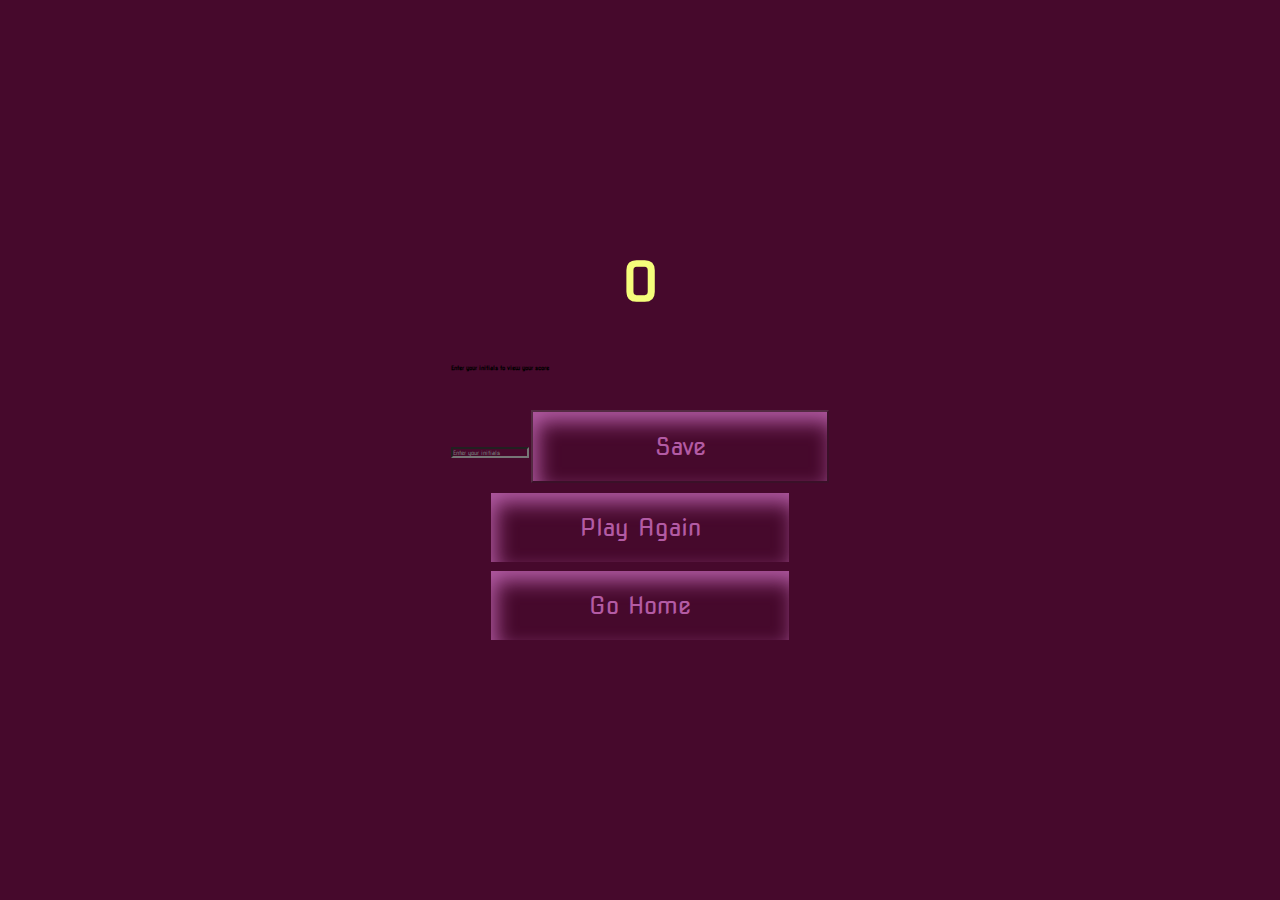
==== end.html @ 6125f79b "added high scores page" ====
<!DOCTYPE html>
<html lang="en">
	<head>
		<meta charset="UTF-8" />
		<meta http-equiv="X-UA-Compatible" content="IE=edge" />
		<meta name="viewport" content="width=device-width, initial-scale=1.0" />
		<title>Coding Quiz Challenge</title>
		<link rel="stylesheet" href="assets/style.css" />
		<link rel="stylesheet" href="game.css" />
	</head>
	<body>
		<div class="container">
			<div id="end" class="flex-center flex-column">
				<h1 id="finalScore">0</h1>
				<form class="end-form-container">
					<h2 id="end-text">Enter your initials to view your score</h2>
					<input type="text" name="name" id="username" placeholder="Enter your initials" />
					<button class="btn" id="saveScoreBtn" type="submit" onclick="saveHighScore(event)" disabled>Save</button>
				</form>
				<a href="/game.html" class="btn">Play Again</a>
				<a href="/" class="btn">Go Home</a>
			</div>
		</div>
	</body>
</html>
---- assets/style.css ----
@import url("https://fonts.googleapis.com/css2?family=Nova+Square&display=swap");

* {
	--Mauve: #46092c;
	--Citrus: #f5fd7b;
	--LightMauve: #b35ba4;
	--Teal: rgb(15, 86, 106);
	background-color: var(--Mauve);
	box-sizing: border-box;
	margin: 0%;
	padding: 0%;
	font-size: 62%;
	font-family: "Nova Square", cursive;
}

h1 {
	font-size: 5.4rem;
	color: var(--Citrus);
	margin-bottom: 5rem;
}

h2 {
	font-size: 4.2 rem;
	margin-bottom: 4rem;
}

.container {
	width: 100vh;
	height: 100vh;
	display: flex;
	justify-content: center;
	align-items: center;
	max-width: 80rem;
	margin: 0 auto;
	padding: 2rem;
}

.flex-column {
	display: flex;
	flex-direction: column;
}

.flex-center {
	justify-content: center;
	align-items: center;
}

.justify-center {
	justify-content: center;
}

.text-center {
	text-align: center;
}

.hidden {
	display: none;
}

.btn {
	font-size: 2.4rem;
	padding: 2rem 0;
	width: 30rem;
	text-align: center;
	margin-bottom: 1rem;
	text-decoration: none;
	color: var(--LightMauve);
	cursor: pointer;
	box-shadow: 5px 10px 20px var(--LightMauve) inset;
}

.btn:hover {
	color: var(--Teal);
	transition: transform 150ms;
	transform: scale(1.03);
}

.btn[disabled]:hover {
	cursor: not-allowed;
	box-shadow: none;
	transform: none;
}

#highscore-btn {
	background: var(--Citrus);
}

#highscore-btn :hover {
	box-shadow: 0 0.4rem 1.4rem 0 var(--LightMauve);
}
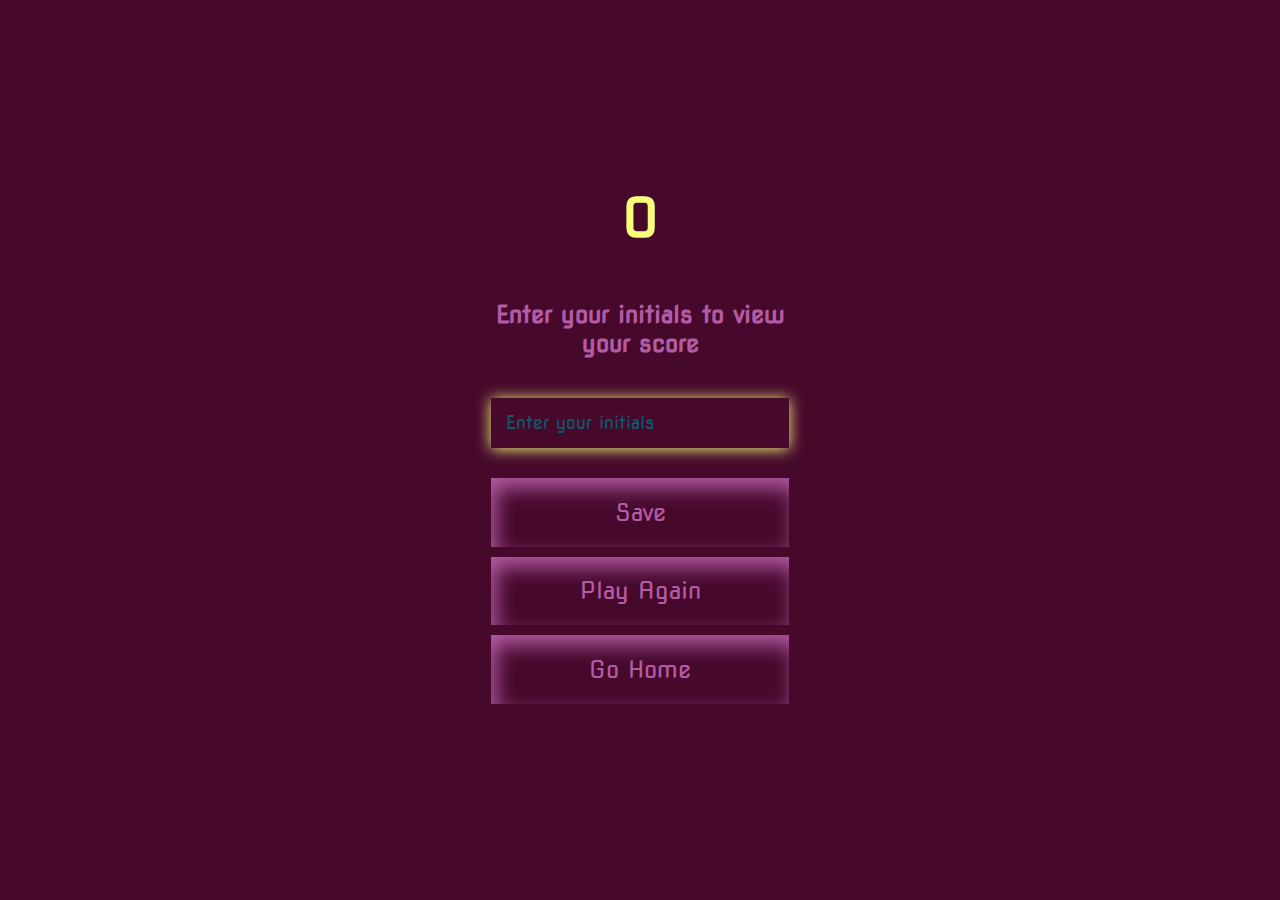
==== commit 0b0905a1: "added end page css and js" ====
--- a/end.html
+++ b/end.html
@@ -21,5 +21,6 @@
 				<a href="/" class="btn">Go Home</a>
 			</div>
 		</div>
+		<script src="end.js"></script>
 	</body>
 </html>
--- a/assets/style.css
+++ b/assets/style.css
@@ -88,3 +88,41 @@
 #highscore-btn :hover {
 	box-shadow: 0 0.4rem 1.4rem 0 var(--LightMauve);
 }
+
+/*High Score Page*/
+
+.end-form-container {
+	width: 100%;
+	display: flex;
+	flex-direction: column;
+	align-items: center;
+	max-width: 30rem;
+}
+
+input {
+	margin-bottom: 1rem;
+	width: 20rem;
+	padding: 1.5rem;
+	font-size: 1.8rem;
+	border: none;
+	box-shadow: 0 0.1rem 1.4rem 0 var(--Citrus);
+}
+
+input::placeholder {
+	color: var(--Teal);
+}
+
+#username {
+	margin-bottom: 3rem;
+	width: 100%;
+	outline: none;
+}
+#end-text {
+	font-size: 2.4rem;
+	color: var(--LightMauve);
+	text-align: center;
+}
+
+#saveScoreBtn {
+	border: none;
+}
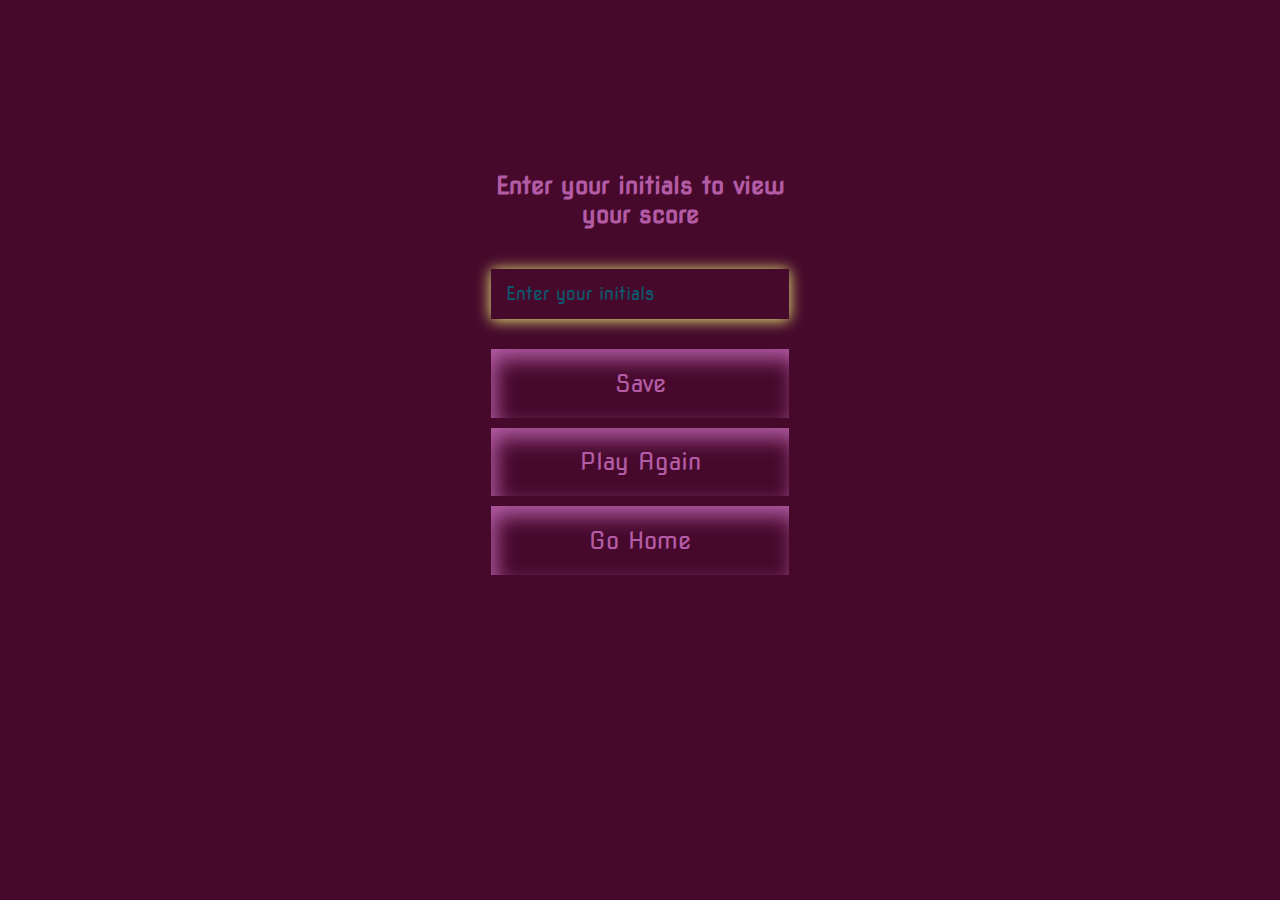
==== commit 61fe207b: "changed stylesheet link href" ====
--- a/end.html
+++ b/end.html
@@ -5,8 +5,8 @@
 		<meta http-equiv="X-UA-Compatible" content="IE=edge" />
 		<meta name="viewport" content="width=device-width, initial-scale=1.0" />
 		<title>Coding Quiz Challenge</title>
-		<link rel="stylesheet" href="assets/style.css" />
-		<link rel="stylesheet" href="game.css" />
+		<link rel="stylesheet" href="./assets/style.css" />
+		<link rel="stylesheet" href="./game.css" />
 	</head>
 	<body>
 		<div class="container">
@@ -21,6 +21,6 @@
 				<a href="/" class="btn">Go Home</a>
 			</div>
 		</div>
-		<script src="end.js"></script>
+		<script src="./end.js"></script>
 	</body>
 </html>
--- a/assets/style.css
+++ b/assets/style.css
@@ -13,8 +13,12 @@
 	font-family: "Nova Square", cursive;
 }
 
+body {
+	padding: 10%;
+}
+
 h1 {
-	font-size: 5.4rem;
+	font-size: 3rem;
 	color: var(--Citrus);
 	margin-bottom: 5rem;
 }
@@ -25,8 +29,8 @@
 }
 
 .container {
-	width: 100vh;
-	height: 100vh;
+	width: 50vh;
+	height: 50vh;
 	display: flex;
 	justify-content: center;
 	align-items: center;
@@ -81,6 +85,12 @@
 	transform: none;
 }
 
+.buttons {
+	display: flex;
+	justify-content: center;
+	align-items: center;
+}
+
 #highscore-btn {
 	background: var(--Citrus);
 }
@@ -126,3 +136,14 @@
 #saveScoreBtn {
 	border: none;
 }
+
+.timer-count {
+	box-shadow: 0 0.1rem 1.4rem 0 var(--Citrus);
+	color: var(--Mauve);
+	max-width: 10%;
+	padding: 10px;
+	display: flex;
+	float: right;
+	margin-right: 20px;
+	margin-top: 120px;
+}
